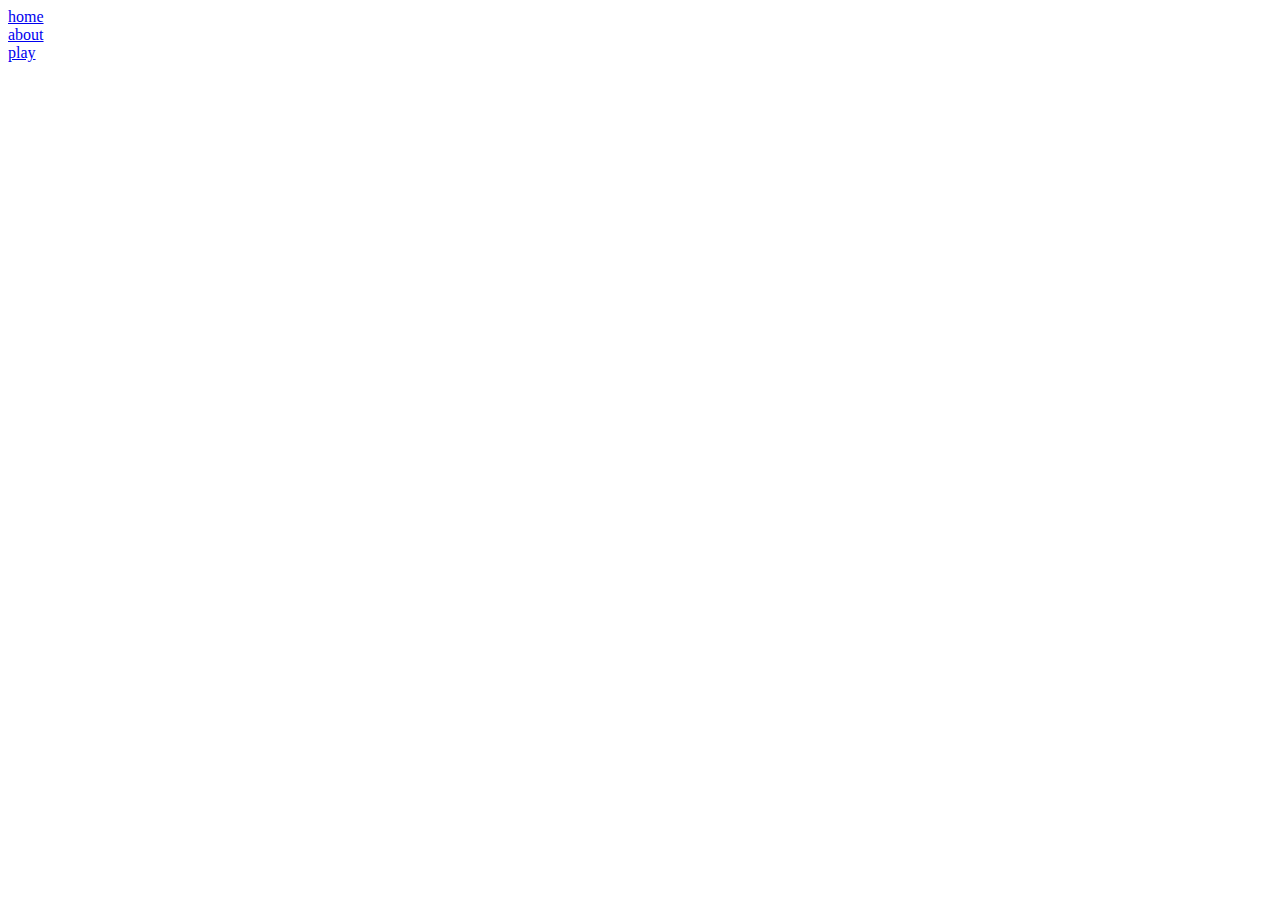
==== index.html @ d89773a5 "file" ====
<!DOCTYPE html>
<html lang="en">
    <head>
        <meta charset="UTF-8">
        <meta name="view port" content="width=device-width, initial-scale=1.0">
        <meta http-equiv="X-UA-Compatible" content="ie=edge">
        <title>Document</title>
        <link rel="stylesheet" type="text/css" href=".styles/style.css"/>
    </head>
    <body>
       <div class="background_image"></div>

       <div class="nav_container">

       </div class="nav_link_container">
       <a class="nav_link"href="./index.html">home</a>
       </div>
       <div class="nav_link_container">
           <a class="nav_link" href="./about.html">about</a>
       </div>
       <div class="nav_link_container">
           <a class="nav_link" href="./snake.html">play</a>
       </div>
    </body>
</html>
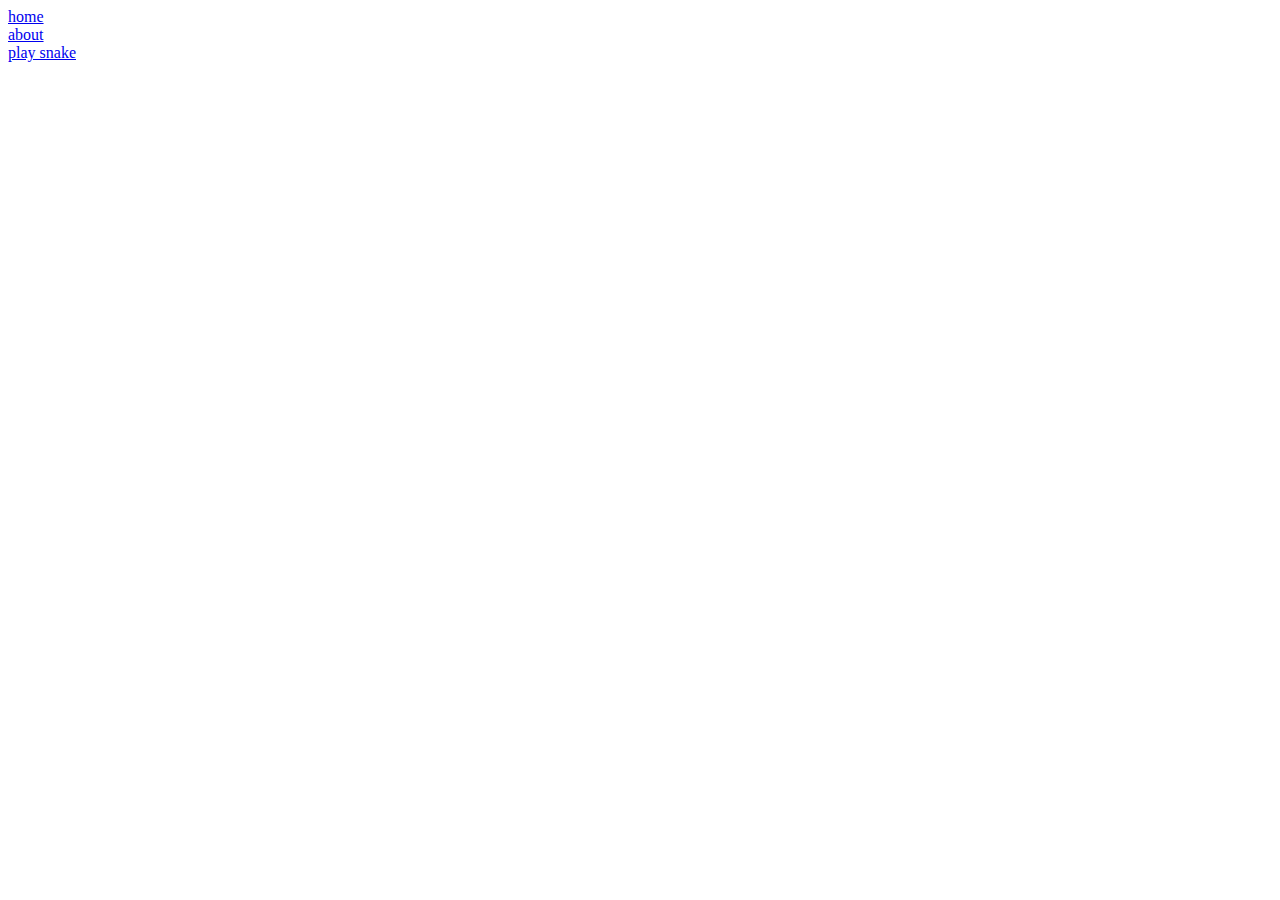
==== commit a8116ca9: "file" ====
--- a/index.html
+++ b/index.html
@@ -19,7 +19,7 @@
            <a class="nav_link" href="./about.html">about</a>
        </div>
        <div class="nav_link_container">
-           <a class="nav_link" href="./snake.html">play</a>
+           <a class="nav_link" href="./snake.html">play snake</a>
        </div>
     </body>
 </html>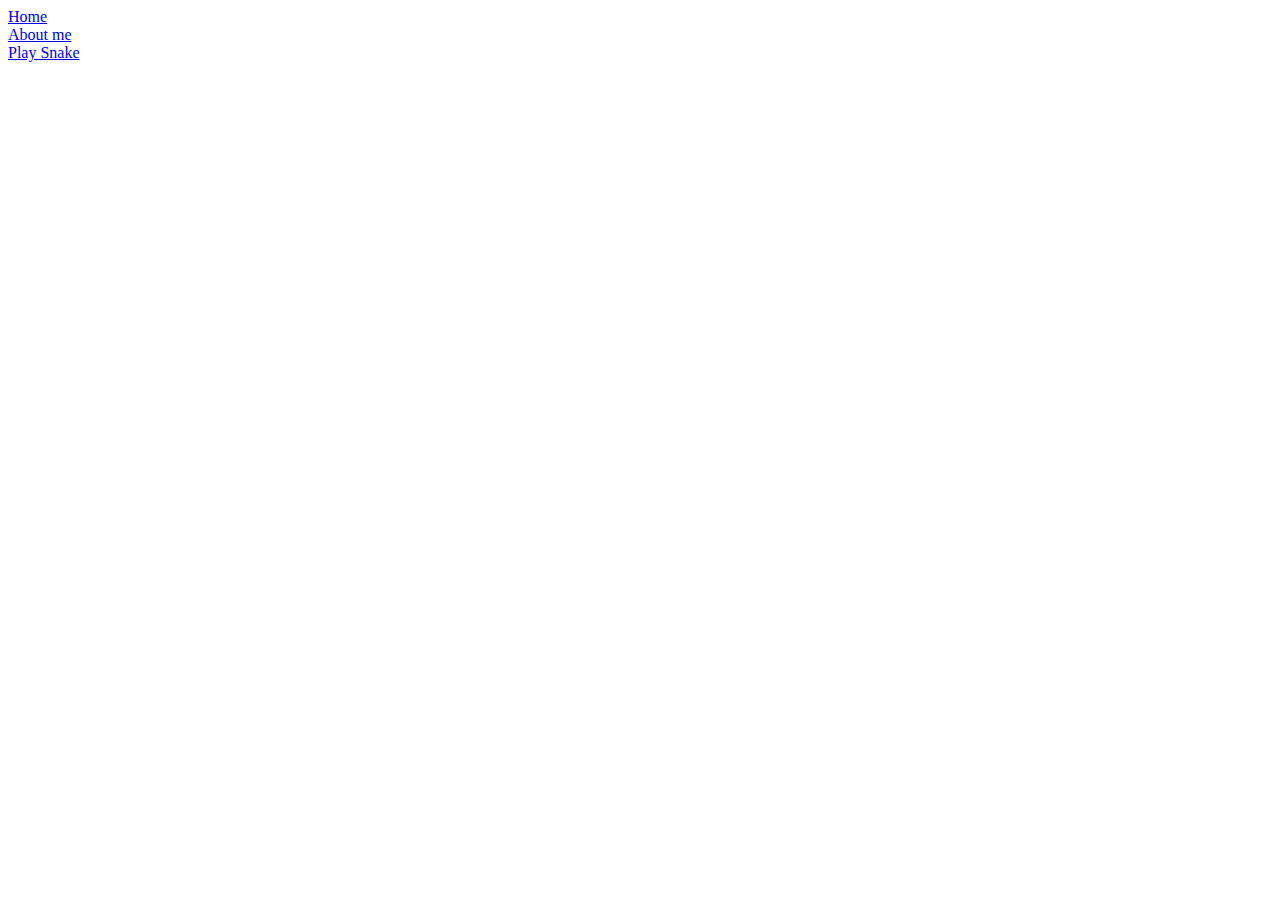
==== commit bd85d3d1: "file" ====
--- a/index.html
+++ b/index.html
@@ -2,24 +2,23 @@
 <html lang="en">
     <head>
         <meta charset="UTF-8">
-        <meta name="view port" content="width=device-width, initial-scale=1.0">
+        <meta name="viewport" content="width=device-width, initial-scale=1.0">
         <meta http-equiv="X-UA-Compatible" content="ie=edge">
         <title>Document</title>
         <link rel="stylesheet" type="text/css" href=".styles/style.css"/>
     </head>
     <body>
        <div class="background_image"></div>
-
-       <div class="nav_container">
-
-       </div class="nav_link_container">
-       <a class="nav_link"href="./index.html">home</a>
-       </div>
-       <div class="nav_link_container">
-           <a class="nav_link" href="./about.html">about</a>
-       </div>
-       <div class="nav_link_container">
-           <a class="nav_link" href="./snake.html">play snake</a>
+        <div class="nav_container">
+            <div class="nav_link_container">
+                 <a class="nav_link" href="./index.html">Home</a>
+            </div>
+                 <div class="nav_link_container">
+                    <a class="nav_link" href="./about.html">About me</a>
+                </div>
+                    <div class="nav_link_container">
+                        <a class="nav_link" href="./snake.html">Play Snake</a>
+                    </div>
        </div>
     </body>
 </html>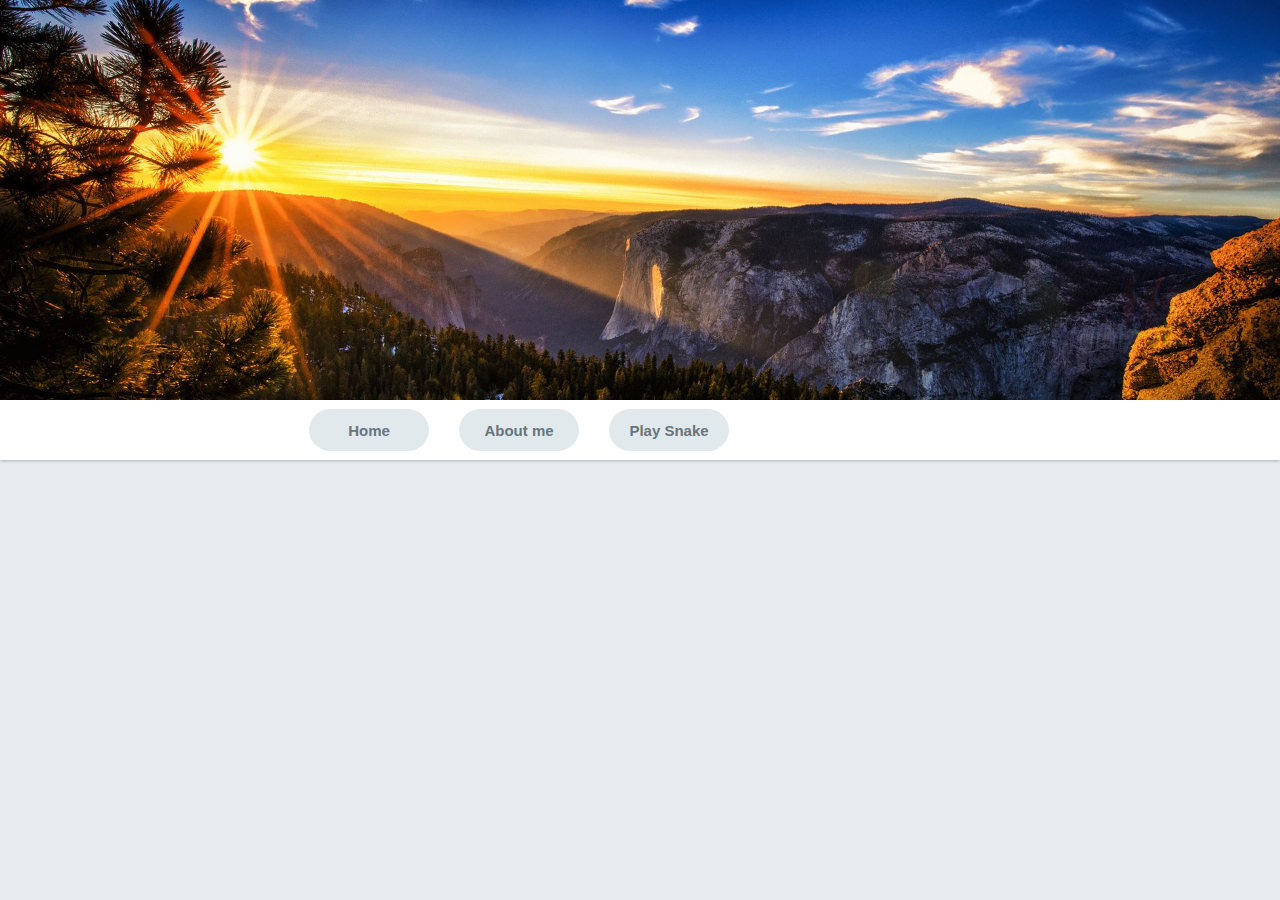
==== commit f24140c9: "file" ====
--- a/index.html
+++ b/index.html
@@ -2,10 +2,10 @@
 <html lang="en">
     <head>
         <meta charset="UTF-8">
-        <meta name="viewport" content="width=device-width, initial-scale=1.0">
+        <meta name="view port" content="width=device-width, initial-scale=1.0">
         <meta http-equiv="X-UA-Compatible" content="ie=edge">
         <title>Document</title>
-        <link rel="stylesheet" type="text/css" href=".styles/style.css"/>
+        <link rel="stylesheet" type="text/css" href="./style/style.css"/>
     </head>
     <body>
        <div class="background_image"></div>
--- a/style/style.css
+++ b/style/style.css
@@ -0,0 +1,43 @@
+body {
+    background: #e6ecf0;
+    padding: 0px;
+    margin: 0px;
+    position: relative;
+    font-family: Helvetica;
+}
+.background_image {
+    width: 100%;
+    height: 400px;
+    background-color: #9e9e9e;
+    background-image: url("../images/im.jpg");
+    background-size: cover;
+    background-position: 0px -90px;
+}
+.nav_container {
+    width: 100%;
+    height: 60px;
+    padding-left: 300px;
+    box-sizing: border-box;
+    display: flex;
+    background-color: #fff;
+    flex-direction: row;
+    box-shadow: 0 1px 3px 0 rgba(0, 0, 0, 0.25);
+}
+.nav_link_container{
+    padding: 9px;
+    margin-right: 12px;
+}
+.nav_link {
+    width: 120px;
+    height: 100%;
+    display: flex;
+    justify-content: center;
+    align-items: center;
+    text-decoration: none;
+    color: #000000;
+    background-color: #e2e9ed;
+    border-radius: 25px;
+    font-size: 15px;
+    font-weight: 700;
+    color: #66757f;
+}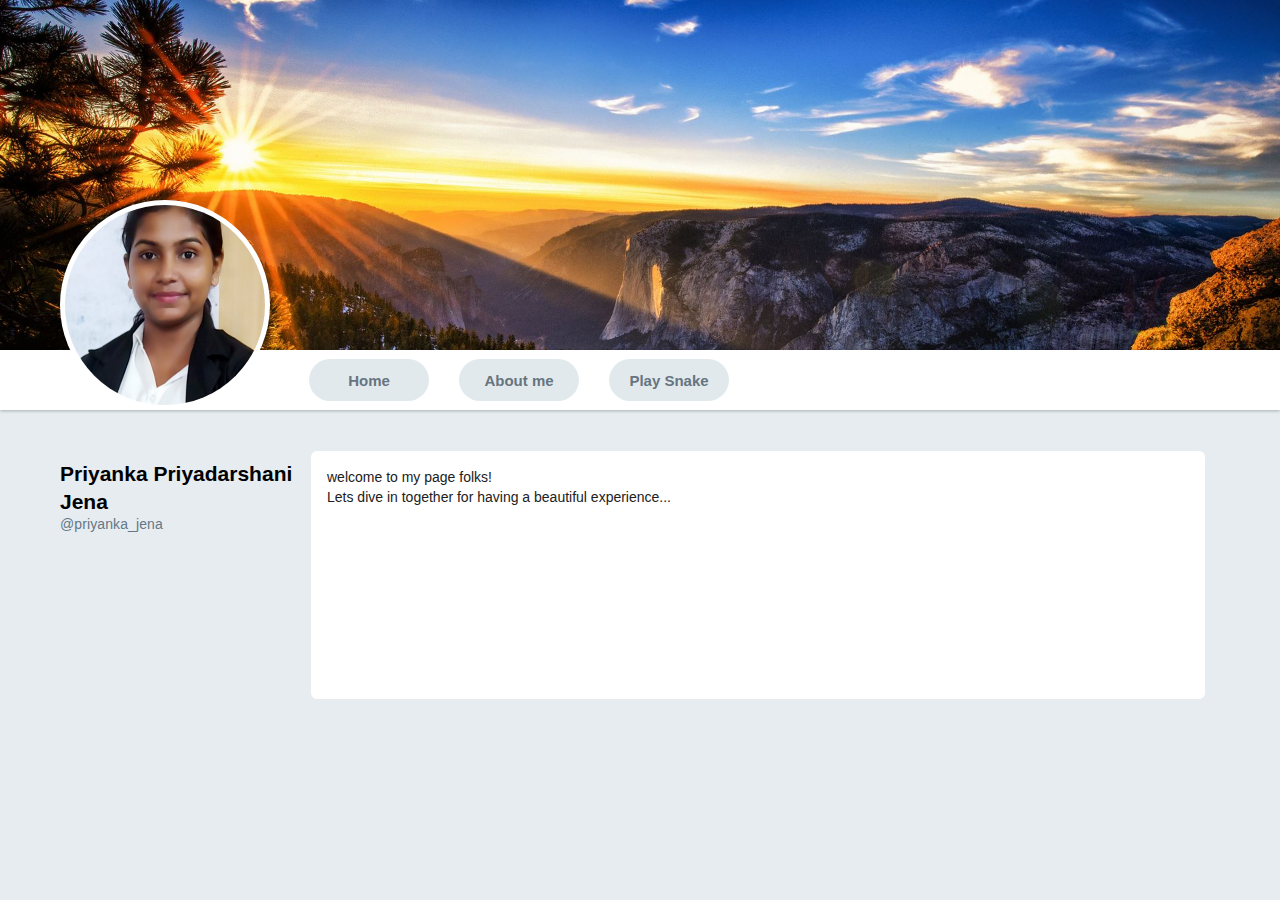
==== commit 09b62d89: "file" ====
--- a/index.html
+++ b/index.html
@@ -20,5 +20,18 @@
                         <a class="nav_link" href="./snake.html">Play Snake</a>
                     </div>
        </div>
+       <div id="avatar_container">
+           <img id="avatar" src="./images/im4.jpg" alt="Priyanka" obj />
+       </div>
+       <div class="home_body_container">
+           <div class="left_pane">
+               <div class="name">Priyanka Priyadarshani Jena</div>
+               <div class="sub_text">@priyanka_jena</div>
+           </div>
+           <div class="right_pane">
+               welcome to my page folks!<br />
+               Lets dive in together for having a beautiful experience...
+           </div>
+       </div>
     </body>
 </html>--- a/style/style.css
+++ b/style/style.css
@@ -7,7 +7,7 @@
 }
 .background_image {
     width: 100%;
-    height: 400px;
+    height: 350px;
     background-color: #9e9e9e;
     background-image: url("../images/im.jpg");
     background-size: cover;
@@ -40,4 +40,107 @@
     font-size: 15px;
     font-weight: 700;
     color: #66757f;
-}+}
+#avatar_container {
+    width: 210px;
+    height: 210px;
+    border-radius: 105px;
+    display: flex;
+    justify-content: center;
+    align-items: center;
+    background-color: #fff;
+    position: absolute;
+    top: 200px;
+    left: 60px;
+}
+#avatar {
+    width: 200px;
+    height: 200px;
+    border-radius: 100px;
+    object-fit: cover;
+}
+.home_body_container {
+    width: 100%;
+    padding-top: 40px;
+    display: flex;
+    box-sizing: border-box;
+}
+.left_pane {
+    width: 310px;
+    height: 80px;
+    padding-left: 60px;
+    padding-top: 10px;
+    box-sizing: border-box;
+}
+.right_pane {
+    width: 70%;
+    height: 250px;
+    background-color: #fff;
+    border: 1px solid #e6ecf0;
+    border-radius: 7px;
+    padding: 16px;
+    box-sizing: border-box;
+    font-size: 14px;
+    line-height: 20px;
+    font-weight: normal;
+    color: #212121;
+}
+.name {
+    font-size: 21px;
+    font-weight: bold;
+    line-height: 28px;
+    margin-right: 2px;
+}
+.sub_text {
+    font-size: 14px;
+    color: #657786;
+    font-weight: lighter;
+    letter-spacing: 0.1px;
+}
+.nav_container_about {
+    padding-left: 40px;
+  }
+  #avatar_container_about {
+    width: 40px;
+    height: 100%;
+    background-color: #fff;
+    display: flex;
+    align-items: center;
+    margin-right: 15px;
+  }
+  #avatar_about {
+    width: 40px;
+    height: 40px;
+    border-radius: 20px;
+    object-fit: cover;
+  }
+  .about_body{
+    display: flex;
+    justify-content: center;
+  }
+  .about_pane{
+    width: 80vw;
+    height: 45vw;
+    margin-top: 30px;
+    background-color: #fff;
+    border-radius: 8px;
+    padding: 30px 48px;
+    box-sizing: border-box;
+  }
+  .about_label_text{
+    font-size: 30px;
+    font-weight: 900;
+    margin-bottom: 20px;
+  }
+  .about_label_content{
+    font-size: 16px;
+    color: #757575;
+    line-height: 150%;
+  }
+  
+  #game {
+    border: 5px solid orange;
+    background-color: darkslategray;
+    margin: 50px;
+    border-radius: 15px;
+  }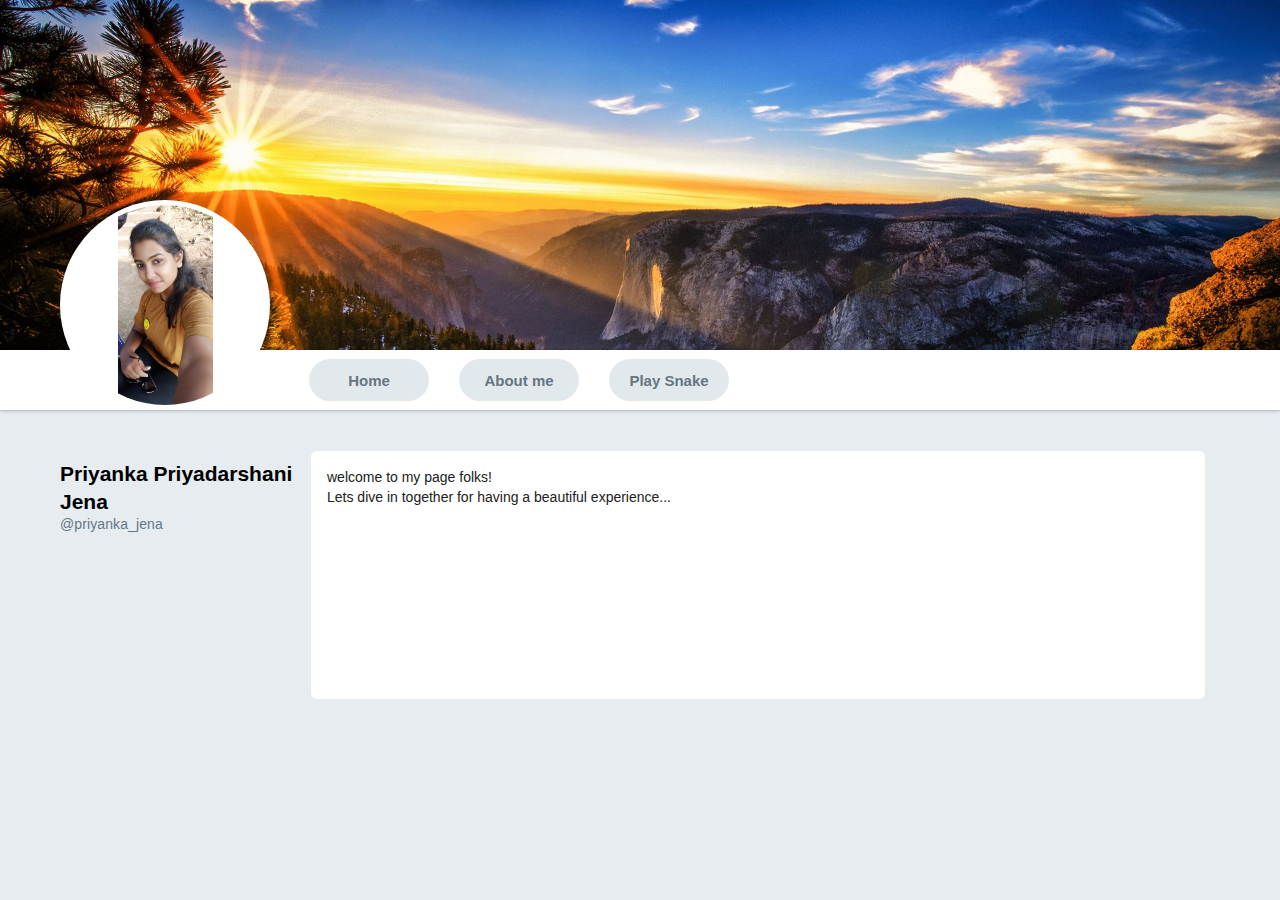
==== commit 2719f6b8: "file" ====
--- a/index.html
+++ b/index.html
@@ -21,7 +21,7 @@
                     </div>
        </div>
        <div id="avatar_container">
-           <img id="avatar" src="./images/im4.jpg" alt="Priyanka" obj />
+           <img id="avatar" src="./images/im3.jpg" alt="Priyanka" obj />
        </div>
        <div class="home_body_container">
            <div class="left_pane">
--- a/style/style.css
+++ b/style/style.css
@@ -57,7 +57,7 @@
     width: 200px;
     height: 200px;
     border-radius: 100px;
-    object-fit: cover;
+    object-fit: contain;
 }
 .home_body_container {
     width: 100%;
